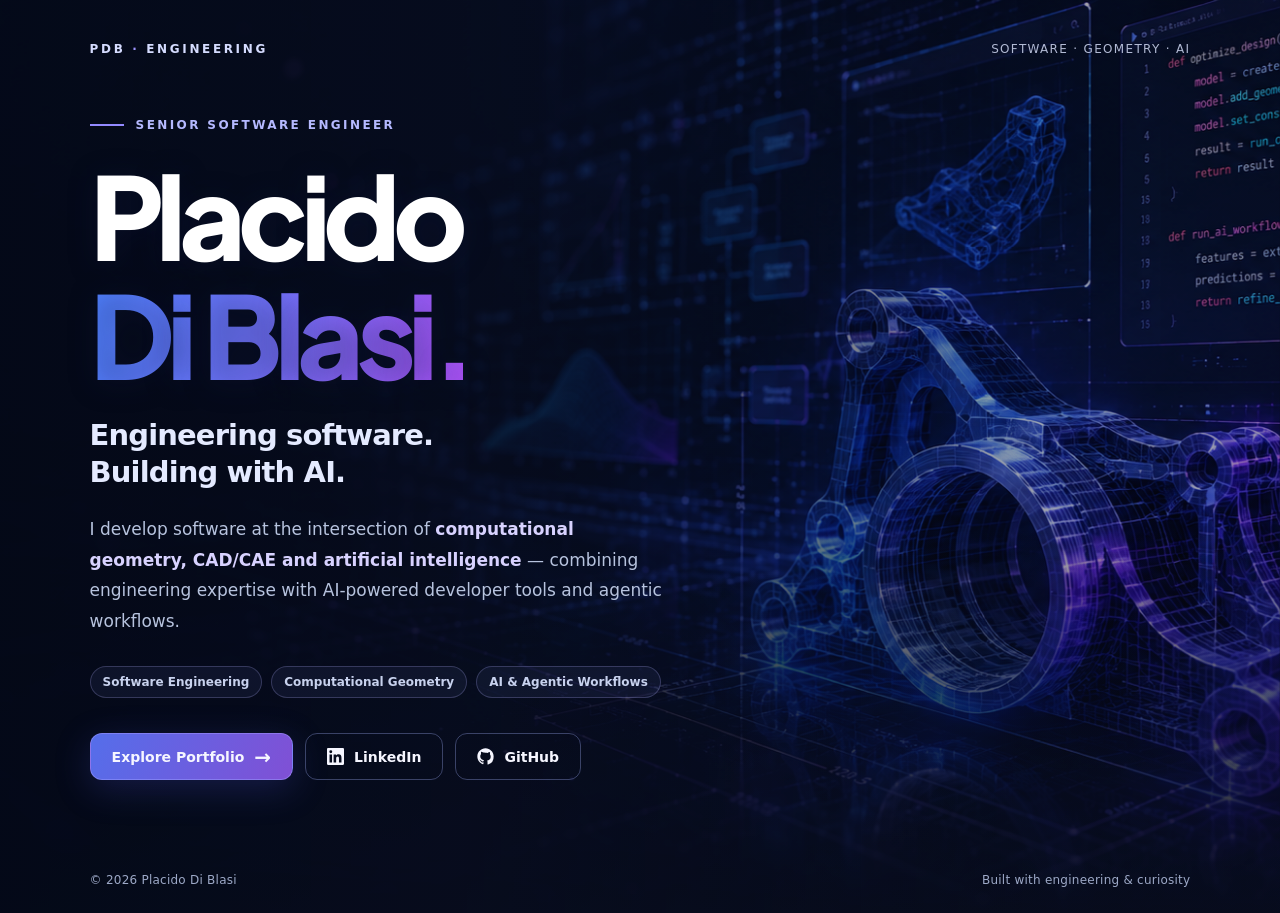
==== index.html @ a242237e "Add files via upload" ====
<!doctype html>
<html lang="en">
<head>
  <meta charset="utf-8">
  <meta name="viewport" content="width=device-width, initial-scale=1">
  <meta name="theme-color" content="#080e20">
  <meta name="description" content="Placido Di Blasi — Senior Software Engineer specializing in computational geometry, CAD/CAE and AI-powered engineering workflows. Explore projects and experience.">
  <meta property="og:type" content="website">
  <meta property="og:title" content="Placido Di Blasi | Senior Software Engineer">
  <meta property="og:description" content="Engineering software. Building with AI. Computational geometry, CAD/CAE and agentic workflows.">
  <meta property="og:image" content="https://placidodiblasi-engineer.dev/hero-engineering.png">
  <link rel="canonical" href="https://placidodiblasi-engineer.dev/">
  <link rel="icon" type="image/png" href="favicon.png">
  <title>Placido Di Blasi | Senior Software Engineer</title>
  <link rel="preconnect" href="https://fonts.googleapis.com">
  <link rel="preconnect" href="https://fonts.gstatic.com" crossorigin>
  <link href="https://fonts.googleapis.com/css2?family=Plus+Jakarta+Sans:wght@400;500;600;700;800&display=swap" rel="stylesheet">
  <style>
    :root{color-scheme:dark;font-family:Inter,ui-sans-serif,system-ui,-apple-system,"Segoe UI",sans-serif}
    *{box-sizing:border-box}html{min-height:100%}body{margin:0;background:#070d1d;color:#f5f7ff}
    .landing{min-height:100svh;position:relative;isolation:isolate;display:flex;flex-direction:column;overflow:hidden}
    .landing::before{content:"";position:absolute;inset:0;z-index:-2;background:url('hero-engineering.png') center center/cover no-repeat;animation:appear 1.2s ease-out both}
    .landing::after{content:"";position:absolute;inset:0;z-index:-1;background:linear-gradient(90deg,rgba(4,9,24,.96) 0%,rgba(7,12,29,.87) 36%,rgba(9,13,30,.35) 80%),linear-gradient(0deg,#060b1b 0%,transparent 42%)}
    header{display:flex;align-items:center;justify-content:space-between;gap:20px;padding:clamp(22px,4vw,42px) clamp(24px,7vw,112px)}
    .brand{font-size:12px;font-weight:800;letter-spacing:.22em;text-transform:uppercase;color:#d5dcff;text-decoration:none}
    .brand b{color:#9e95ff}.top-note{color:#b2bad4;font-size:12px;letter-spacing:.11em;text-transform:uppercase}
    main{flex:1;display:flex;align-items:center;padding:20px clamp(24px,7vw,112px) 75px}
    .content{max-width:760px;animation:rise .85s .12s ease-out both}
    .eyebrow{display:flex;align-items:center;gap:12px;font-size:12px;font-weight:750;letter-spacing:.2em;text-transform:uppercase;color:#b5b9ff;margin-bottom:23px}
    .eyebrow:before{content:"";width:34px;height:2px;background:#938aff}
    h1{font-family:"Plus Jakarta Sans",Inter,system-ui,sans-serif;font-size:clamp(59px,8.96vw,125px);line-height:1.04;letter-spacing:-.065em;margin:0 0 23px;font-weight:800}
    h1{color:#ffffff;text-shadow:0 3px 28px rgba(14,22,59,.35)}
    h1 span{display:block;width:fit-content;max-width:100%;background:linear-gradient(105deg,#4e82ff 0%,#7774ff 48%,#ae51f7 100%);background-clip:text;-webkit-background-clip:text;color:transparent;-webkit-text-fill-color:transparent}
    h2{font-size:clamp(19px,2.5vw,29px);line-height:1.3;letter-spacing:-.03em;margin:0 0 22px;font-weight:600;color:#e4eaff}
    .summary{max-width:580px;font-size:clamp(15px,1.4vw,17px);line-height:1.8;color:#b7c3de;margin:0 0 30px}
    .summary strong{color:#d8d2ff;font-weight:650}
    .tags{display:flex;flex-wrap:wrap;gap:9px;margin-bottom:35px}
    .tag{padding:8px 12px;border:1px solid #b4b5ff3b;border-radius:100px;background:#8796ff12;color:#c8d2ee;font-size:12px;font-weight:550}
    .actions{display:flex;flex-wrap:wrap;align-items:center;gap:12px}
    .btn{display:inline-flex;align-items:center;justify-content:center;gap:10px;min-height:47px;padding:12px 21px;border:1px solid #a4b2ff54;border-radius:12px;color:#f6f6ff;text-decoration:none;font-size:14px;font-weight:700;transition:transform .18s,background .18s,border-color .18s}
    .btn:hover{transform:translateY(-2px);background:#ffffff15;border-color:#bbc2ff}.btn.primary{background:linear-gradient(115deg,#556eea,#8050d5);border-color:#9d9aff80;box-shadow:0 9px 35px #3d45b74a}
    .btn.primary:hover{background:linear-gradient(115deg,#6980ff,#9560e8)}
    .btn svg{width:17px;height:17px;fill:currentColor}.arrow{font-size:20px;line-height:1}
    footer{padding:18px clamp(24px,7vw,112px) 26px;display:flex;justify-content:space-between;gap:16px;color:#9da9c7;font-size:12px;letter-spacing:.02em}
    @keyframes rise{from{opacity:0;transform:translateY(20px)}to{opacity:1;transform:translateY(0)}}
    @keyframes appear{from{opacity:.55;transform:scale(1.035)}to{opacity:1;transform:scale(1)}}
    @media(max-width:650px){.landing::after{background:linear-gradient(90deg,#060b1af0,#080d20bb),linear-gradient(0deg,#060b1a,transparent 65%)}.landing::before{background-position:62% center}header{padding-top:26px}.top-note{display:none}main{padding-bottom:50px}h1{font-size:clamp(50px,13vw,76px)}.btn.primary{width:100%}footer{font-size:11px}}
    @media(prefers-reduced-motion:reduce){.landing::before,.content{animation:none}.btn{transition:none}}
  </style>
</head>
<body>
<div class="landing">
  <header><a class="brand" href="/" aria-label="Home">PDB<span aria-hidden="true"> <b>·</b></span> ENGINEERING</a><span class="top-note">Software · Geometry · AI</span></header>
  <main>
    <div class="content">
      <div class="eyebrow">Senior Software Engineer</div>
      <h1>Placido<span>Di Blasi.</span></h1>
      <h2>Engineering software. <br>Building with AI.</h2>
      <p class="summary">I develop software at the intersection of <strong>computational geometry, CAD/CAE and artificial intelligence</strong> — combining engineering expertise with AI-powered developer tools and agentic workflows.</p>
      <div class="tags"><span class="tag">Software Engineering</span><span class="tag">Computational Geometry</span><span class="tag">AI &amp; Agentic Workflows</span></div>
      <nav class="actions" aria-label="Main links">
        <a class="btn primary" href="portfolio.html">Explore Portfolio <span class="arrow" aria-hidden="true">→</span></a>
        <a class="btn" href="https://www.linkedin.com/in/placido-di-blasi-08367992" target="_blank" rel="noopener noreferrer" aria-label="LinkedIn profile"><svg viewBox="0 0 24 24" aria-hidden="true"><path d="M20.447 20.452h-3.554v-5.569c0-1.328-.027-3.037-1.852-3.037-1.853 0-2.136 1.445-2.136 2.939v5.667H9.35V9h3.414v1.561h.049c.476-.9 1.637-1.85 3.37-1.85 3.601 0 4.267 2.37 4.267 5.455v6.286ZM5.337 7.433a2.062 2.062 0 1 1 0-4.124 2.062 2.062 0 0 1 0 4.124ZM7.119 20.452H3.555V9h3.564v11.452ZM22.225 0H1.771C.792 0 0 .774 0 1.729v20.542C0 23.227.792 24 1.771 24h20.451C23.2 24 24 23.227 24 22.271V1.729C24 .774 23.2 0 22.225 0Z"/></svg> LinkedIn</a>
        <a class="btn" href="https://github.com/dino-db" target="_blank" rel="noopener noreferrer" aria-label="GitHub profile"><svg viewBox="0 0 24 24" aria-hidden="true"><path d="M12 .5C5.65.5.5 5.65.5 12c0 5.08 3.29 9.39 7.86 10.91.57.1.78-.25.78-.55v-2.15c-3.2.7-3.88-1.36-3.88-1.36-.52-1.33-1.27-1.69-1.27-1.69-1.04-.71.08-.7.08-.7 1.15.08 1.75 1.18 1.75 1.18 1.02 1.75 2.68 1.24 3.33.95.1-.74.4-1.24.72-1.53-2.55-.29-5.23-1.27-5.23-5.68 0-1.25.45-2.27 1.18-3.07-.12-.29-.51-1.46.11-3.04 0 0 .96-.31 3.16 1.17A11 11 0 0 1 12 6.62c.98 0 1.96.13 2.88.39 2.2-1.48 3.16-1.17 3.16-1.17.62 1.58.23 2.75.11 3.04.73.8 1.18 1.82 1.18 3.07 0 4.42-2.68 5.39-5.24 5.67.41.35.77 1.04.77 2.09v3.11c0 .3.21.66.79.55A11.5 11.5 0 0 0 23.5 12C23.5 5.65 18.35.5 12 .5Z"/></svg> GitHub</a>
      </nav>
    </div>
  </main>
  <footer><span>© 2026 Placido Di Blasi</span><span>Built with engineering &amp; curiosity</span></footer>
</div>
</body>
</html>
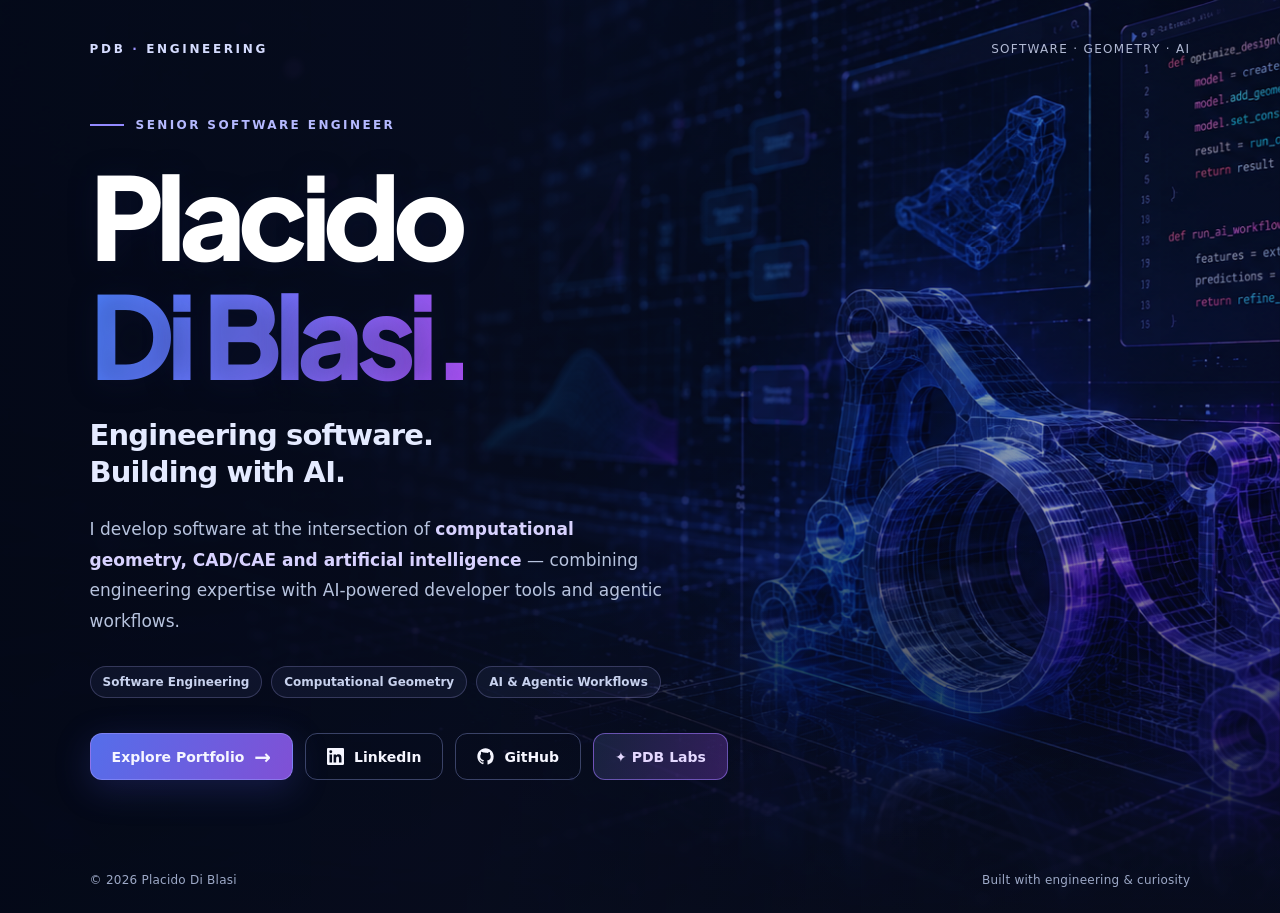
==== commit 9f7b1059: "Add files via upload" ====
--- a/index.html
+++ b/index.html
@@ -38,6 +38,7 @@
     .tag{padding:8px 12px;border:1px solid #b4b5ff3b;border-radius:100px;background:#8796ff12;color:#c8d2ee;font-size:12px;font-weight:550}
     .actions{display:flex;flex-wrap:wrap;align-items:center;gap:12px}
     .btn{display:inline-flex;align-items:center;justify-content:center;gap:10px;min-height:47px;padding:12px 21px;border:1px solid #a4b2ff54;border-radius:12px;color:#f6f6ff;text-decoration:none;font-size:14px;font-weight:700;transition:transform .18s,background .18s,border-color .18s}
+    .pdb-labs-link{border-color:#9a76f899;color:#e4d8ff;background:linear-gradient(110deg,#28365b88,#5b2f9188)}
     .btn:hover{transform:translateY(-2px);background:#ffffff15;border-color:#bbc2ff}.btn.primary{background:linear-gradient(115deg,#556eea,#8050d5);border-color:#9d9aff80;box-shadow:0 9px 35px #3d45b74a}
     .btn.primary:hover{background:linear-gradient(115deg,#6980ff,#9560e8)}
     .btn svg{width:17px;height:17px;fill:currentColor}.arrow{font-size:20px;line-height:1}
@@ -62,6 +63,7 @@
         <a class="btn primary" href="portfolio.html">Explore Portfolio <span class="arrow" aria-hidden="true">→</span></a>
         <a class="btn" href="https://www.linkedin.com/in/placido-di-blasi-08367992" target="_blank" rel="noopener noreferrer" aria-label="LinkedIn profile"><svg viewBox="0 0 24 24" aria-hidden="true"><path d="M20.447 20.452h-3.554v-5.569c0-1.328-.027-3.037-1.852-3.037-1.853 0-2.136 1.445-2.136 2.939v5.667H9.35V9h3.414v1.561h.049c.476-.9 1.637-1.85 3.37-1.85 3.601 0 4.267 2.37 4.267 5.455v6.286ZM5.337 7.433a2.062 2.062 0 1 1 0-4.124 2.062 2.062 0 0 1 0 4.124ZM7.119 20.452H3.555V9h3.564v11.452ZM22.225 0H1.771C.792 0 0 .774 0 1.729v20.542C0 23.227.792 24 1.771 24h20.451C23.2 24 24 23.227 24 22.271V1.729C24 .774 23.2 0 22.225 0Z"/></svg> LinkedIn</a>
         <a class="btn" href="https://github.com/dino-db" target="_blank" rel="noopener noreferrer" aria-label="GitHub profile"><svg viewBox="0 0 24 24" aria-hidden="true"><path d="M12 .5C5.65.5.5 5.65.5 12c0 5.08 3.29 9.39 7.86 10.91.57.1.78-.25.78-.55v-2.15c-3.2.7-3.88-1.36-3.88-1.36-.52-1.33-1.27-1.69-1.27-1.69-1.04-.71.08-.7.08-.7 1.15.08 1.75 1.18 1.75 1.18 1.02 1.75 2.68 1.24 3.33.95.1-.74.4-1.24.72-1.53-2.55-.29-5.23-1.27-5.23-5.68 0-1.25.45-2.27 1.18-3.07-.12-.29-.51-1.46.11-3.04 0 0 .96-.31 3.16 1.17A11 11 0 0 1 12 6.62c.98 0 1.96.13 2.88.39 2.2-1.48 3.16-1.17 3.16-1.17.62 1.58.23 2.75.11 3.04.73.8 1.18 1.82 1.18 3.07 0 4.42-2.68 5.39-5.24 5.67.41.35.77 1.04.77 2.09v3.11c0 .3.21.66.79.55A11.5 11.5 0 0 0 23.5 12C23.5 5.65 18.35.5 12 .5Z"/></svg> GitHub</a>
+        <a class="btn pdb-labs-link" href="portfolio.html#pdb-labs" aria-label="Discover PDB Labs">✦ PDB Labs</a>
       </nav>
     </div>
   </main>
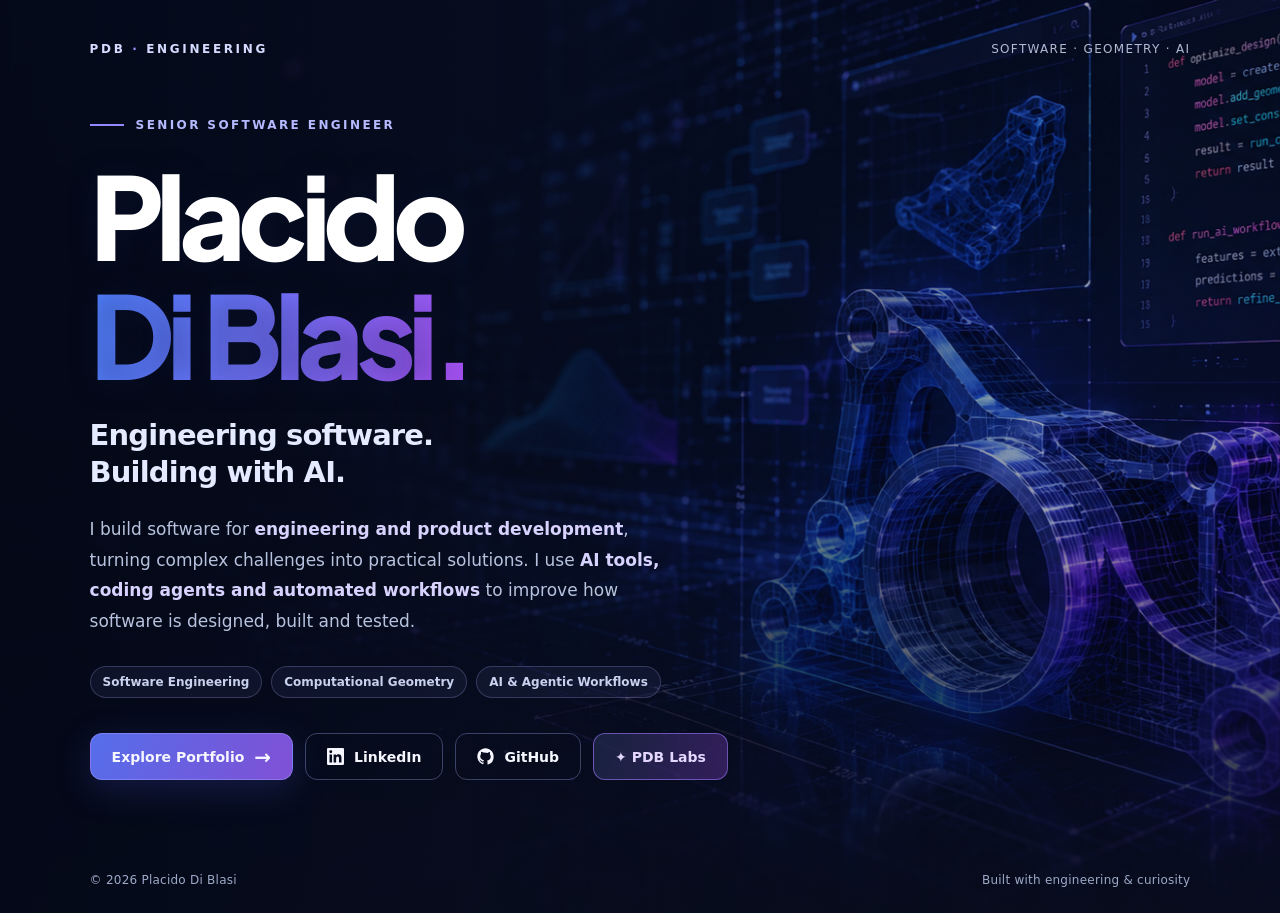
==== commit bb759d70: "Clarify portfolio introduction and AI development practices" ====
--- a/index.html
+++ b/index.html
@@ -57,7 +57,7 @@
       <div class="eyebrow">Senior Software Engineer</div>
       <h1>Placido<span>Di Blasi.</span></h1>
       <h2>Engineering software. <br>Building with AI.</h2>
-      <p class="summary">I develop software at the intersection of <strong>computational geometry, CAD/CAE and artificial intelligence</strong> — combining engineering expertise with AI-powered developer tools and agentic workflows.</p>
+      <p class="summary">I build software for <strong>engineering and product development</strong>, turning complex challenges into practical solutions. I use <strong>AI tools, coding agents and automated workflows</strong> to improve how software is designed, built and tested.</p>
       <div class="tags"><span class="tag">Software Engineering</span><span class="tag">Computational Geometry</span><span class="tag">AI &amp; Agentic Workflows</span></div>
       <nav class="actions" aria-label="Main links">
         <a class="btn primary" href="portfolio.html">Explore Portfolio <span class="arrow" aria-hidden="true">→</span></a>
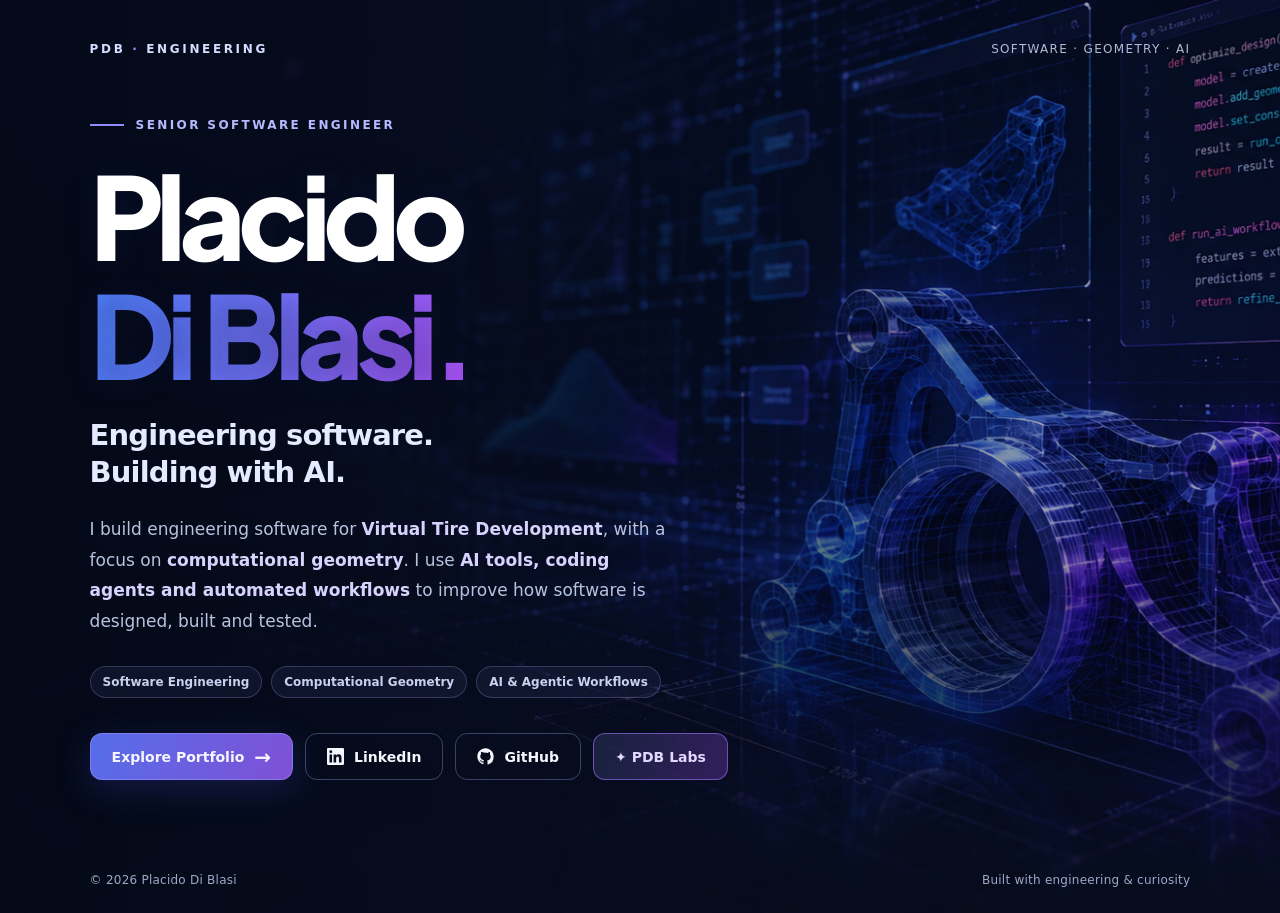
==== commit e36ac938: "Align home introduction with Virtual Tire Development expertise" ====
--- a/index.html
+++ b/index.html
@@ -57,7 +57,7 @@
       <div class="eyebrow">Senior Software Engineer</div>
       <h1>Placido<span>Di Blasi.</span></h1>
       <h2>Engineering software. <br>Building with AI.</h2>
-      <p class="summary">I build software for <strong>engineering and product development</strong>, turning complex challenges into practical solutions. I use <strong>AI tools, coding agents and automated workflows</strong> to improve how software is designed, built and tested.</p>
+      <p class="summary">I build engineering software for <strong>Virtual Tire Development</strong>, with a focus on <strong>computational geometry</strong>. I use <strong>AI tools, coding agents and automated workflows</strong> to improve how software is designed, built and tested.</p>
       <div class="tags"><span class="tag">Software Engineering</span><span class="tag">Computational Geometry</span><span class="tag">AI &amp; Agentic Workflows</span></div>
       <nav class="actions" aria-label="Main links">
         <a class="btn primary" href="portfolio.html">Explore Portfolio <span class="arrow" aria-hidden="true">→</span></a>
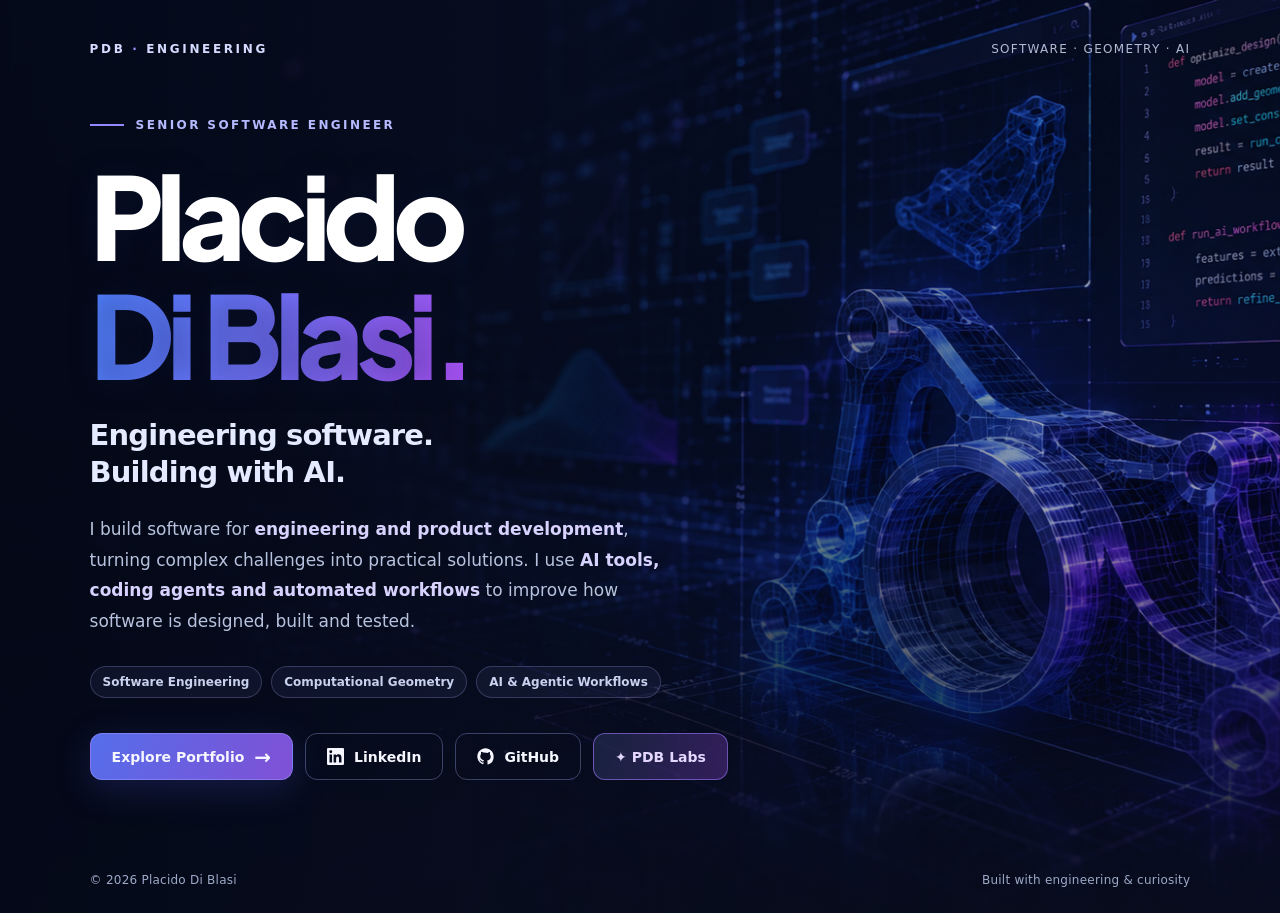
==== commit b4ade5d2: "Restore requested exact homepage introduction" ====
--- a/index.html
+++ b/index.html
@@ -4,13 +4,13 @@
   <meta charset="utf-8">
   <meta name="viewport" content="width=device-width, initial-scale=1">
   <meta name="theme-color" content="#080e20">
-  <meta name="description" content="Placido Di Blasi — Senior Software Engineer specializing in computational geometry, CAD/CAE and AI-powered engineering workflows. Explore projects and experience.">
+  <meta name="description" content="Senior Software Engineer working on Virtual Tire Development and computational geometry, using AI tools, coding agents and automated workflows.">
   <meta property="og:type" content="website">
   <meta property="og:title" content="Placido Di Blasi | Senior Software Engineer">
-  <meta property="og:description" content="Engineering software. Building with AI. Computational geometry, CAD/CAE and agentic workflows.">
+  <meta property="og:description" content="Senior Software Engineer working on Virtual Tire Development and computational geometry, using AI tools, coding agents and automated workflows.">
   <meta property="og:image" content="https://placidodiblasi-engineer.dev/hero-engineering.png">
   <link rel="canonical" href="https://placidodiblasi-engineer.dev/">
-  <link rel="icon" type="image/png" href="favicon.png">
+  <link rel="icon" type="image/png" sizes="512x512" href="/favicon.png">
   <title>Placido Di Blasi | Senior Software Engineer</title>
   <link rel="preconnect" href="https://fonts.googleapis.com">
   <link rel="preconnect" href="https://fonts.gstatic.com" crossorigin>
@@ -57,7 +57,7 @@
       <div class="eyebrow">Senior Software Engineer</div>
       <h1>Placido<span>Di Blasi.</span></h1>
       <h2>Engineering software. <br>Building with AI.</h2>
-      <p class="summary">I build engineering software for <strong>Virtual Tire Development</strong>, with a focus on <strong>computational geometry</strong>. I use <strong>AI tools, coding agents and automated workflows</strong> to improve how software is designed, built and tested.</p>
+      <p class="summary">I build software for <strong>engineering and product development</strong>, turning complex challenges into practical solutions. I use <strong>AI tools, coding agents and automated workflows</strong> to improve how software is designed, built and tested.</p>
       <div class="tags"><span class="tag">Software Engineering</span><span class="tag">Computational Geometry</span><span class="tag">AI &amp; Agentic Workflows</span></div>
       <nav class="actions" aria-label="Main links">
         <a class="btn primary" href="portfolio.html">Explore Portfolio <span class="arrow" aria-hidden="true">→</span></a>
@@ -71,3 +71,4 @@
 </div>
 </body>
 </html>
+
